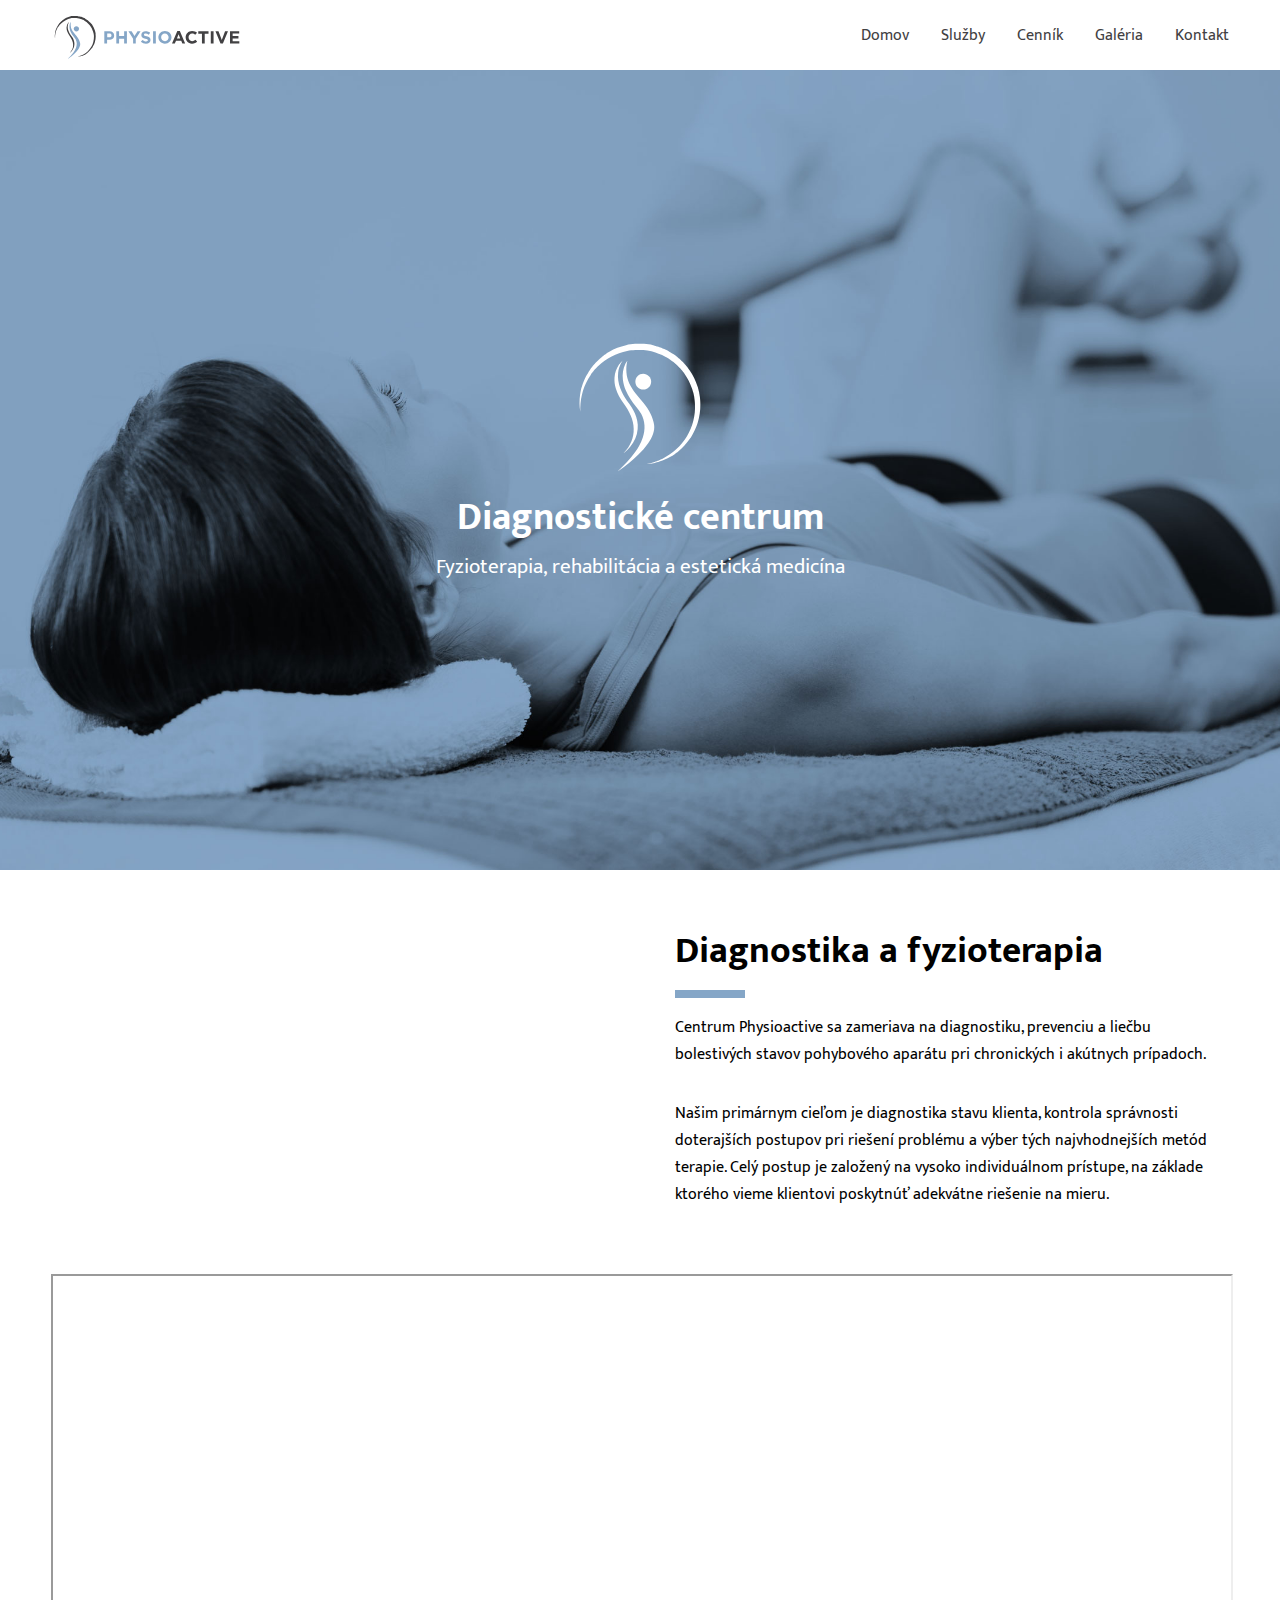
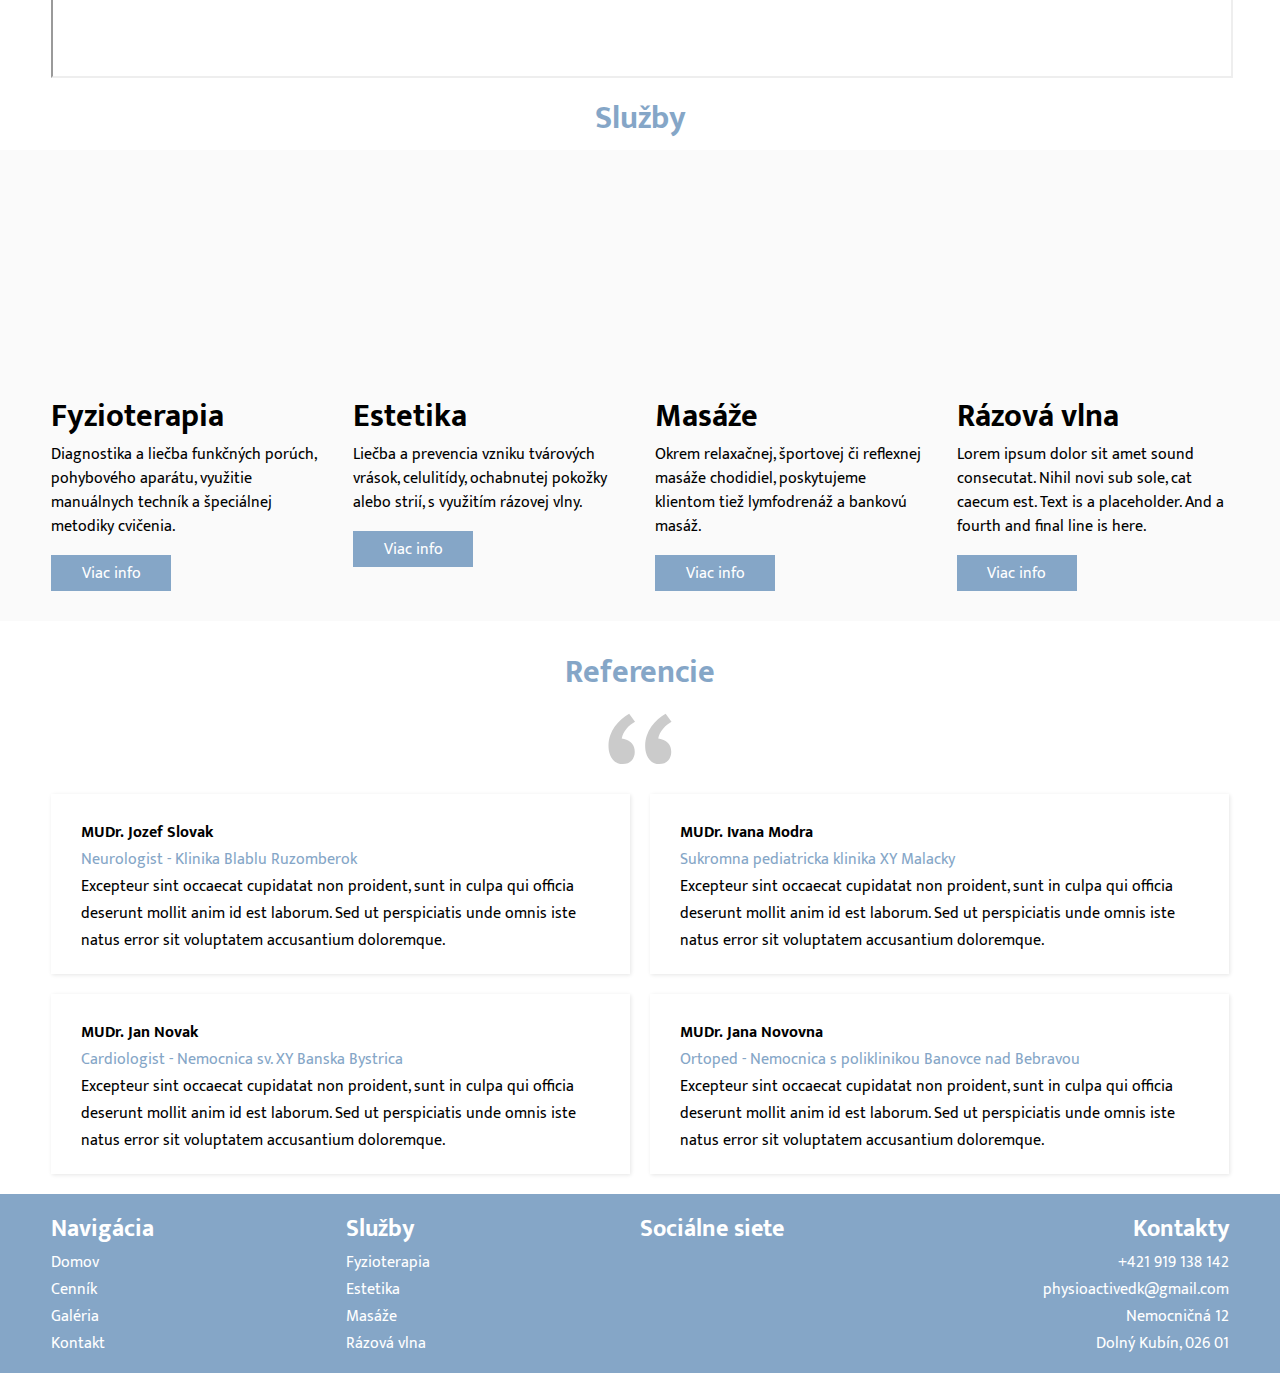
==== index.html @ 4dcd9ed3 "edited_content and map" ====
<!DOCTYPE html>
<html lang="sk">
<head>
    <meta charset="UTF-8">
    <meta name="viewport" content="width=device-width, initial-scale=1.0">
    <meta http-equiv="X-UA-Compatible" content="ie=edge">
    <title>Physioactive - Diagnosticko rehabilitačné centrum fyzioterapie</title>
    <link rel="stylesheet" type="text/css" href="main.css">
    <link rel="stylesheet" href="https://use.fontawesome.com/releases/v5.0.13/css/all.css" integrity="sha384-DNOHZ68U8hZfKXOrtjWvjxusGo9WQnrNx2sqG0tfsghAvtVlRW3tvkXWZh58N9jp" crossorigin="anonymous">
    <link href="https://fonts.googleapis.com/css?family=Mukta:400,600" rel="stylesheet">
    <link rel="shortcut icon" type="image/png" href="favicon.png">
    <meta name="description" content="Fyzioterapeutické a rehabilitačné centrum s primárnym zameraním na diagnostiku a liečbu bolestivých stavov pohybového aparátu, bolesti chrbtice, kĺbov, svalov atď. Pri liečbe využívame nielen manuálne techniky ale aj rázovú vlnu, či kryoterapeutický prístroj.">
</head>
<body>
    <nav class="navbar">
        <a href="https://www.physioactive.sk/"><div class="PSlogo"></div></a>
        <div class="menulist">
            <ul>
                <li><a href="https://www.physioactive.sk/">Domov</a></li>
                <li><a href="sluzby">Služby</a></li>
                <li><a href="cennik">Cenník</a></li>
                <li><a href="galeria">Galéria</a></li>
                <li><a href="kontakt">Kontakt</a></li>
            </ul>
        </div>
        <div class="menuBtn"><i class="fas fa-bars"></i></div>
        <ul class="upperSocial">
            <li><a href="https://www.facebook.com/PhysioActive-455984561449445/" target="_blank"><i class="fab fa-facebook"></i></a></li>
            <li><a href="#"><i class="fab fa-youtube"></i></a></li>
            <li><a href="#"><i class="fab fa-instagram"></i></a></li>
        </ul>
            <div class="menuMob">
                <ul>
                    <li><a href="https://www.physioactive.sk/">Domov</a></li>
                    <li><a href="sluzby">Služby</a></li>
                    <li><a href="cennik">Cenník</a></li>
                    <li><a href="galeria">Galéria</a></li>
                    <li><a href="kontakt">Kontakt</a></li>
                </ul>
            </div>
    </nav>
    <main>
        <div class="heroImg">
            <div class="icon"></div>
            <h1 class="heroHeader">Diagnostické centrum</h1>
            <h2 class="heroSubheader">Fyzioterapia, rehabilitácia <br>a estetická medicína</h2>
        </div>
        <div class="mainInfo">
            <div class="mainInfoWrap">
                <div class="mainImg"></div>
                <div class="mainAbout">
                    <h1 class="aboutHeader">Diagnostika a fyzioterapia</h1>
                    <span></span>
                    <p class="aboutBody">Centrum Physioactive sa zameriava na diagnostiku, prevenciu a liečbu bolestivých stavov pohybového aparátu pri chronických i akútnych prípadoch.</p>
                    <p class="aboutBody">Našim primárnym cieľom je diagnostika stavu klienta, kontrola správnosti
                            doterajších postupov pri riešení problému a výber tých najvhodnejších metód
                            terapie. Celý postup je založený na vysoko individuálnom prístupe, na základe
                            ktorého vieme klientovi poskytnúť adekvátne riešenie na mieru.</p>
                </div>
            </div>
        </div>
        <div class="vidWrap">
            <iframe class="video" src="https://www.youtube.com/watch?v=xqS27GxZezk&list=RDxqS27GxZezk&start_radio=1"></iframe>
        </div>
        <div class="serHeadWrap"><h1 class="serHead">Služby</h1></div>
        <div class="servicesBg">
            <div class="servicesWrap">
                <div class="servicesFlex">
                    <div class="servicesImg1"></div>
                    <div class="servWrapCont">
                        <h1 class="servicesHeader">Fyzioterapia</h1>
                        <p>Diagnostika a liečba funkčných porúch, pohybového aparátu,
                            využitie manuálnych techník a špeciálnej metodiky cvičenia.  </p>
                        <a href="#" class="servicesBtn">Viac info</a>
                    </div>
                </div>
                <div class="servicesFlex">
                    <div class="servicesImg2"></div>
                    <div class="servWrapCont">
                        <h1 class="servicesHeader">Estetika</h1>
                        <p>Liečba a prevencia vzniku tvárových vrások,
                            celulitídy, ochabnutej pokožky alebo strií, s využitím rázovej vlny.
                        </p>
                        <a href="#" class="servicesBtn">Viac info</a>
                    </div>
                </div>
                <div class="servicesFlex">
                    <div class="servicesImg3"></div>
                    <div class="servWrapCont">
                        <h1 class="servicesHeader">Masáže</h1>
                        <p>Okrem relaxačnej, športovej či reflexnej masáže chodidiel,
                            poskytujeme klientom tiež lymfodrenáž a bankovú masáž.
                        </p>
                        <a href="#" class="servicesBtn">Viac info</a>
                    </div>
                </div>
                <div class="servicesFlex">
                    <div class="servicesImg4"></div>
                    <div class="servWrapCont">
                        <h1 class="servicesHeader">Rázová vlna</h1>
                        <p>Lorem ipsum dolor sit amet sound
                        consecutat. Nihil novi sub sole, cat
                        caecum est. Text is a placeholder.
                        And a fourth and final line is here.</p>
                        <a href="#" class="servicesBtn">Viac info</a>
                    </div>
                </div>
            </div>
        </div>
        <div class="serHeadWrap"><h1 class="serHead">Referencie</h1></div>
        <div class="quotes"></div>
        <div class="tstMain">
            <div class="tstWrap">
                <div class="tstDouble">
                    <div class="tstUnit">
                        <h1 class="tstHeader">MUDr. Jozef Slovak</h1>
                        <p class="tstSubheader">Neurologist - Klinika Blablu Ruzomberok</p>
                        <p class="tstText">Excepteur sint occaecat cupidatat non proident, sunt in culpa qui
                                officia deserunt mollit anim id est laborum. Sed ut perspiciatis unde
                                omnis iste natus error sit voluptatem accusantium doloremque.</p>
                    </div>
                    <div class="tstUnit">
                        <h1 class="tstHeader">MUDr. Ivana Modra</h1>
                        <p class="tstSubheader">Sukromna pediatricka klinika XY Malacky</p>
                        <p class="tstText">Excepteur sint occaecat cupidatat non proident, sunt in culpa qui
                                officia deserunt mollit anim id est laborum. Sed ut perspiciatis unde
                                omnis iste natus error sit voluptatem accusantium doloremque.</p>
                    </div>
                </div>
                <div class="tstDouble">
                    <div class="tstUnit">
                        <h1 class="tstHeader">MUDr. Jan Novak</h1>
                        <p class="tstSubheader">Cardiologist - Nemocnica sv. XY Banska Bystrica</p>
                        <p class="tstText">Excepteur sint occaecat cupidatat non proident, sunt in culpa qui
                                officia deserunt mollit anim id est laborum. Sed ut perspiciatis unde
                                omnis iste natus error sit voluptatem accusantium doloremque.</p>
                    </div>
                    <div class="tstUnit">
                        <h1 class="tstHeader">MUDr. Jana Novovna</h1>
                        <p class="tstSubheader">Ortoped - Nemocnica s poliklinikou Banovce nad Bebravou</p>
                        <p class="tstText">Excepteur sint occaecat cupidatat non proident, sunt in culpa qui
                                officia deserunt mollit anim id est laborum. Sed ut perspiciatis unde
                                omnis iste natus error sit voluptatem accusantium doloremque.</p>
                    </div>
                </div>
            </div>
        </div>
    </main>
    <footer>
        <div class="footerWrap">
            <div class="separator">
                <div class="footerPart">
                    <h1 class="footerHeader">Navigácia</h1>
                    <ul>
                        <li><a href="https://www.physioactive.sk/">Domov</a></li>
                        <li><a href="cennik">Cenník</a></li>
                        <li><a href="galeria">Galéria</a></li>
                        <li><a href="kontakt">Kontakt</a></li>
                    </ul>
                </div>
                <div class="footerPart services">
                    <h1 class="footerHeader">Služby</h1>
                    <ul>
                        <li><a href="https://www.physioactive.sk/">Fyzioterapia</a></li>
                        <li><a href="cennik">Estetika</a></li>
                        <li><a href="galeria">Masáže</a></li>
                        <li><a href="kontakt">Rázová vlna</a></li>
                    </ul>
                </div>
            </div>
            <div class="separator">
                <div class="footerPart socialHide">
                    <h1 class="footerHeader">Sociálne siete</h1>
                    <ul class="socialUl">
                        <li><a href="https://www.facebook.com/PhysioActive-455984561449445/" target="_blank"><i class="fab fa-facebook"></i></a></li>
                        <li><a href="#"><i class="fab fa-youtube"></i></a></li>
                        <li><a href="#"><i class="fab fa-instagram"></i></a></li>
                    </ul>
                </div>
                <div class="footerPart rightCont">
                    <h1 class="footerHeader">Kontakty</h1>
                    <ul>
                        <li>+421 919 138 142</li>
                        <li>physioactivedk@gmail.com</li>
                        <li>Nemocničná 12</li>
                        <li>Dolný Kubín, 026 01</li>
                    </ul>
                </div>
            </div>
        </div>
    </footer>
<script src="https://code.jquery.com/jquery-3.3.1.slim.min.js" integrity="sha256-3edrmyuQ0w65f8gfBsqowzjJe2iM6n0nKciPUp8y+7E=" crossorigin="anonymous"></script>
<script>
    //mobile menu btn functionality
    $('.menuBtn').click(function(){
        $('.menuMob').toggleClass('menuMobActive');
    });
</script>
</body>
</html>
---- main.css ----
html body {
  width: 100%;
  margin: 0;
  padding: 0;
}

* {
  font-family: 'Mukta', Helvetica, sans-serif;
}

.navbar {
  background: white;
  height: 70px;
  position: fixed;
  width: 100%;
  z-index: 9999 !important;
}

.navbar .PSlogo {
  background: url("physioactive_logo.svg");
  background-size: cover;
  background-position: center;
  width: 192px;
  height: 45px;
  float: left;
  margin-left: 16%;
  margin-top: 15px;
}

.navbar .upperSocial {
  display: none;
}

.navbar .menulist {
  float: right;
  display: block;
  margin-right: 16%;
}

.navbar .menulist ul {
  list-style: none;
  display: -webkit-box;
  display: -ms-flexbox;
  display: flex;
}

.navbar .menulist ul li {
  padding-left: 32px;
  padding-top: 6px;
}

.navbar .menulist ul li a {
  text-decoration: none;
  color: #424143;
  -webkit-transition-duration: .2s;
          transition-duration: .2s;
}

.navbar .menulist ul li a:hover {
  color: #85a6c7;
}

.navbar .menuBtn, .navbar .menuMob {
  display: none;
}

.heroImg {
  background: url("imgs/hero_img.jpg") no-repeat;
  background-size: cover;
  background-position: center;
  width: 100%;
  height: 800px;
  display: -webkit-box;
  display: -ms-flexbox;
  display: flex;
  -webkit-box-pack: center;
      -ms-flex-pack: center;
          justify-content: center;
  -webkit-box-align: center;
      -ms-flex-align: center;
          align-items: center;
  -webkit-box-orient: vertical;
  -webkit-box-direction: normal;
      -ms-flex-direction: column;
          flex-direction: column;
  padding-top: 70px;
}

.heroImg .icon {
  background: url("imgs/icon.svg") no-repeat;
  width: 130px;
  height: 137px;
}

.heroImg .heroHeader {
  color: white;
  margin-top: 10px;
  margin-bottom: 0px;
  font-size: 2.4em;
}

.heroImg .heroSubheader {
  color: white;
  margin-top: 0px;
  font-size: 1.3em;
  font-weight: 400;
}

.heroImg .heroSubheader br {
  display: none;
}

.mainInfo {
  width: 100%;
  margin-top: 50px;
  margin-bottom: 50px;
}

.mainInfo .mainInfoWrap {
  margin-left: 16%;
  margin-right: 16%;
  display: -webkit-box;
  display: -ms-flexbox;
  display: flex;
  -webkit-box-orient: horizontal;
  -webkit-box-direction: normal;
      -ms-flex-direction: row;
          flex-direction: row;
}

.mainInfo .mainImg {
  background: url("https://images.unsplash.com/photo-1514672013381-c6d0df1c8b18?ixlib=rb-1.2.1&ixid=eyJhcHBfaWQiOjEyMDd9&auto=format&fit=crop&w=1350&q=80") no-repeat;
  background-position: center;
  background-size: cover;
  -ms-flex-preferred-size: 50%;
      flex-basis: 50%;
}

.mainInfo .mainAbout {
  display: -webkit-box;
  display: -ms-flexbox;
  display: flex;
  -webkit-box-orient: vertical;
  -webkit-box-direction: normal;
      -ms-flex-direction: column;
          flex-direction: column;
  -ms-flex-preferred-size: 50%;
      flex-basis: 50%;
  margin-left: 6%;
}

.mainInfo .mainAbout .aboutHeader {
  font-size: 2.3em;
  margin-top: 0;
  margin-bottom: 8px;
}

.mainInfo .mainAbout span {
  display: block;
  background: #85a6c7;
  height: 8px;
  width: 70px;
}

.vidWrap {
  margin-left: 16%;
  margin-right: 16%;
  margin-bottom: 5px;
}

.vidWrap .video {
  width: 100%;
  height: 400px;
}

.serHeadWrap {
  width: 100%;
  margin: 0;
}

.serHeadWrap .serHead {
  text-align: center;
  margin: 0;
  color: #85a6c7;
  margin-bottom: 5px;
}

.servicesBg {
  width: 100%;
  background: #fafafa;
  margin-bottom: 25px;
}

.servicesBg .servicesWrap {
  margin-left: 16%;
  margin-right: 16%;
  display: -webkit-box;
  display: -ms-flexbox;
  display: flex;
  padding-top: 30px;
  padding-bottom: 30px;
}

.servicesBg .servicesWrap .servicesFlex {
  display: -webkit-box;
  display: -ms-flexbox;
  display: flex;
  -webkit-box-orient: vertical;
  -webkit-box-direction: normal;
      -ms-flex-direction: column;
          flex-direction: column;
  -ms-flex-preferred-size: 25%;
      flex-basis: 25%;
  margin-left: 15px;
  margin-right: 15px;
}

.servicesBg .servicesWrap .servicesFlex:first-of-type {
  margin-left: 0;
}

.servicesBg .servicesWrap .servicesFlex:last-of-type {
  margin-right: 0;
}

.servicesBg .servicesWrap .servicesFlex .servicesImg1 {
  background: url("https://images.unsplash.com/photo-1519823551278-64ac92734fb1?ixlib=rb-1.2.1&ixid=eyJhcHBfaWQiOjEyMDd9&auto=format&fit=crop&w=934&q=80") no-repeat;
  background-size: cover;
  background-position: center;
  height: 200px;
}

.servicesBg .servicesWrap .servicesFlex .servicesImg2 {
  background: url("https://images.unsplash.com/photo-1533025782032-634283c7c7ad?ixlib=rb-1.2.1&ixid=eyJhcHBfaWQiOjEyMDd9&auto=format&fit=crop&w=1352&q=80") no-repeat;
  background-size: cover;
  background-position: center;
  height: 200px;
}

.servicesBg .servicesWrap .servicesFlex .servicesImg3 {
  background: url("https://images.unsplash.com/photo-1519824145371-296894a0daa9?ixlib=rb-1.2.1&ixid=eyJhcHBfaWQiOjEyMDd9&auto=format&fit=crop&w=1350&q=80") no-repeat;
  background-size: cover;
  background-position: center;
  height: 200px;
}

.servicesBg .servicesWrap .servicesFlex .servicesImg4 {
  background: url("https://images.unsplash.com/photo-1508387027939-27cccde53673?ixlib=rb-1.2.1&ixid=eyJhcHBfaWQiOjEyMDd9&dpr=1&auto=format&fit=crop&w=1000&q=80&cs=tinysrgb") no-repeat;
  background-size: cover;
  background-position: center;
  height: 200px;
}

.servicesBg .servicesWrap .servicesFlex .servWrapCont {
  display: -webkit-box;
  display: -ms-flexbox;
  display: flex;
  -webkit-box-orient: vertical;
  -webkit-box-direction: normal;
      -ms-flex-direction: column;
          flex-direction: column;
}

.servicesBg .servicesWrap .servicesFlex .servWrapCont .servicesHeader {
  margin-bottom: 0;
  margin-top: 10px;
}

.servicesBg .servicesWrap .servicesFlex .servWrapCont p {
  margin-top: 0;
  line-height: 1.5em;
}

.servicesBg .servicesWrap .servicesFlex .servWrapCont .servicesBtn {
  background: #85a6c7;
  color: white;
  text-align: center;
  width: 100px;
  padding: 5px 10px 4px 10px;
  -webkit-transition-duration: .2s;
          transition-duration: .2s;
  text-decoration: none;
}

.servicesBg .servicesWrap .servicesFlex .servWrapCont .servicesBtn:hover {
  background: #a2bdd8;
}

.quotes {
  width: 70px;
  height: 70px;
  background: url("imgs/quotes.svg") no-repeat;
  background-size: cover;
  margin: 0 auto;
}

.tstMain {
  width: 100%;
  margin-bottom: 20px;
}

.tstMain .tstWrap {
  margin-left: 16%;
  margin-right: 16%;
  display: -webkit-box;
  display: -ms-flexbox;
  display: flex;
  -webkit-box-orient: vertical;
  -webkit-box-direction: normal;
      -ms-flex-direction: column;
          flex-direction: column;
}

.tstMain .tstWrap .tstDouble {
  display: -webkit-box;
  display: -ms-flexbox;
  display: flex;
  -webkit-box-orient: horizontal;
  -webkit-box-direction: normal;
      -ms-flex-direction: row;
          flex-direction: row;
  margin-top: 20px;
}

.tstMain .tstWrap .tstDouble .tstUnit {
  background: white;
  -webkit-box-shadow: rgba(0, 0, 0, 0.1) 1px 1px 4px;
          box-shadow: rgba(0, 0, 0, 0.1) 1px 1px 4px;
  padding: 25px 30px 20px 30px;
}

.tstMain .tstWrap .tstDouble .tstUnit:first-of-type {
  margin-right: 10px;
}

.tstMain .tstWrap .tstDouble .tstUnit:last-of-type {
  margin-left: 10px;
}

.tstMain .tstWrap .tstDouble .tstUnit .tstHeader {
  font-size: 1em;
  margin: 0;
}

.tstMain .tstWrap .tstDouble .tstUnit .tstSubheader {
  color: #85a6c7;
  margin: 0;
}

.tstMain .tstWrap .tstDouble .tstUnit .tstText {
  margin: 0;
}

footer {
  background: #85a6c7;
  width: 100%;
}

footer .footerWrap {
  margin-left: 16%;
  margin-right: 16%;
  display: -webkit-box;
  display: -ms-flexbox;
  display: flex;
  color: white;
  height: auto;
  -webkit-box-orient: horizontal;
  -webkit-box-direction: normal;
      -ms-flex-direction: row;
          flex-direction: row;
}

footer .footerWrap .separator {
  display: -webkit-box;
  display: -ms-flexbox;
  display: flex;
  -webkit-box-orient: horizontal;
  -webkit-box-direction: normal;
      -ms-flex-direction: row;
          flex-direction: row;
  -ms-flex-preferred-size: 50%;
      flex-basis: 50%;
}

footer .footerWrap .separator .rightCont {
  text-align: right;
}

footer .footerWrap .footerPart {
  -ms-flex-preferred-size: 50%;
      flex-basis: 50%;
}

footer .footerWrap .footerPart ul li a {
  -webkit-transition-duration: .2s;
          transition-duration: .2s;
}

footer .footerWrap .footerPart ul li a:hover {
  opacity: .8;
}

footer .footerWrap .footerPart .socialUl {
  display: -webkit-box;
  display: -ms-flexbox;
  display: flex;
  -webkit-box-orient: horizontal;
  -webkit-box-direction: normal;
      -ms-flex-direction: row;
          flex-direction: row;
}

footer .footerWrap .footerPart .socialUl li {
  margin-right: 25px;
  font-size: 1.5em;
}

footer .footerWrap .footerPart .footerHeader {
  margin-top: 15px;
  margin-bottom: 0px;
  font-size: 1.5em;
}

footer .footerWrap .footerPart ul {
  list-style: none;
  padding: 0;
  margin-top: 0px;
}

footer .footerWrap .footerPart ul a {
  text-decoration: none;
  color: white;
}

@media only screen and (max-width: 1335px) {
  .navbar .PSlogo {
    margin-left: 4%;
  }
  .navbar .menulist {
    margin-right: 4%;
  }
  .mainInfo .mainInfoWrap {
    margin-left: 4%;
    margin-right: 4%;
  }
  footer {
    background: #85a6c7;
  }
  footer .footerWrap {
    margin-left: 4%;
    margin-right: 4%;
  }
  .vidWrap {
    margin-left: 4%;
    margin-right: 4%;
  }
  .vidWrap .video {
    width: 100%;
  }
  .servicesBg .servicesWrap {
    margin-left: 4%;
    margin-right: 4%;
  }
  .tstMain .tstWrap {
    margin-left: 4%;
    margin-right: 4%;
  }
}

@media only screen and (max-width: 980px) {
  .mainInfo .mainInfoWrap .mainAbout .aboutHeader {
    font-size: 1.6em;
  }
  .serHeadWrap .serHead {
    font-size: 1.6em;
  }
  .servicesBg .servicesWrap {
    -webkit-box-orient: vertical;
    -webkit-box-direction: normal;
        -ms-flex-direction: column;
            flex-direction: column;
  }
  .servicesBg .servicesWrap .servicesFlex {
    margin: 0;
    -webkit-box-orient: horizontal;
    -webkit-box-direction: normal;
        -ms-flex-direction: row;
            flex-direction: row;
  }
  .servicesBg .servicesWrap .servicesFlex:not(:first-of-type) {
    margin-top: 20px;
  }
  .servicesBg .servicesWrap .servicesFlex .servicesImg1, .servicesBg .servicesWrap .servicesFlex .servicesImg2, .servicesBg .servicesWrap .servicesFlex .servicesImg3, .servicesBg .servicesWrap .servicesFlex .servicesImg4 {
    -ms-flex-preferred-size: 50%;
        flex-basis: 50%;
  }
  .servicesBg .servicesWrap .servicesFlex .servWrapCont {
    padding-left: 30px;
    -ms-flex-preferred-size: 50%;
        flex-basis: 50%;
  }
  .servicesBg .servicesWrap .servicesFlex .servWrapCont .servicesHeader {
    font-size: 1.6em;
    margin-top: 0;
  }
}

@media only screen and (max-width: 710px) {
  .navbar .upperSocial {
    display: -webkit-box;
    display: -ms-flexbox;
    display: flex;
    list-style: none;
    float: right;
    margin-right: 5%;
  }
  .navbar .upperSocial li {
    margin-right: 25px;
    font-size: 1.5em;
  }
  .navbar .upperSocial li a {
    color: #424143;
    -webkit-transition-duration: .5s;
            transition-duration: .5s;
  }
  .navbar .upperSocial li a:hover {
    color: #85a6c7;
  }
  .navbar .menulist {
    display: none;
  }
  .navbar .menuBtn {
    display: block;
    float: right;
    margin-right: 4%;
    font-size: 1.5em;
    margin-top: 15px;
    cursor: pointer;
  }
  .navbar .menuMob {
    left: -100%;
    opacity: 0;
    display: block;
    position: absolute;
    margin-top: 70px;
    -webkit-transition: 0.5s;
    transition: 0.5s;
  }
  .navbar .menuMob ul {
    margin: 0;
    padding-left: 0;
    list-style: none;
  }
  .navbar .menuMob ul li {
    padding-top: 15px;
  }
  .navbar .menuMob ul li:last-of-type {
    padding-bottom: 15px;
  }
  .navbar .menuMob ul li a {
    text-decoration: none;
    color: #424143;
    font-size: 1rem !important;
  }
  .navbar .menuMobActive {
    opacity: 100;
    position: absolute;
    width: 100%;
    text-align: center;
    background: white;
    margin-top: 70px;
    display: block;
    left: 0px;
    position: fixed;
    -webkit-transition-duration: .3s;
            transition-duration: .3s;
  }
  .navbar .menuMobActive ul {
    margin: 0;
    padding-left: 0;
    list-style: none;
  }
  .navbar .menuMobActive ul li {
    padding-top: 15px;
  }
  .navbar .menuMobActive ul li:last-of-type {
    padding-bottom: 15px;
  }
  .navbar .menuMobActive ul li a {
    text-decoration: none;
    color: #424143;
    font-size: 1rem !important;
    -webkit-transition-duration: .2s;
            transition-duration: .2s;
  }
  .navbar .menuMobActive ul li a:hover {
    color: #85a6c7;
  }
  .heroImg {
    height: 350px;
  }
  .heroImg .icon {
    width: 70px;
    height: 77px;
  }
  .heroImg .heroHeader {
    font-size: 1.4em;
  }
  .heroImg .heroSubheader {
    font-size: 1em;
  }
  .mainInfo {
    margin-top: 5px;
    margin-bottom: 20px;
  }
  .mainInfo .mainInfoWrap {
    -webkit-box-orient: vertical;
    -webkit-box-direction: normal;
        -ms-flex-direction: column;
            flex-direction: column;
  }
  .mainInfo .mainInfoWrap .mainAbout {
    margin-left: 0;
    margin-top: 10px;
  }
  .vidWrap {
    margin-left: 0;
    margin-right: 0;
  }
  .servicesBg .servicesWrap .servicesFlex .servicesImg1, .servicesBg .servicesWrap .servicesFlex .servicesImg2, .servicesBg .servicesWrap .servicesFlex .servicesImg3, .servicesBg .servicesWrap .servicesFlex .servicesImg4 {
    -ms-flex-preferred-size: 35%;
        flex-basis: 35%;
  }
  .servicesBg .servicesWrap .servicesFlex .servWrapCont {
    -ms-flex-preferred-size: 65%;
        flex-basis: 65%;
  }
  .tstMain .tstWrap {
    margin-bottom: 15px;
  }
  .tstMain .tstWrap .tstDouble {
    -webkit-box-orient: vertical;
    -webkit-box-direction: normal;
        -ms-flex-direction: column;
            flex-direction: column;
    margin-top: 0;
  }
  .tstMain .tstWrap .tstDouble .tstUnit {
    padding-left: 4%;
    padding-right: 4%;
    margin-left: 0 !important;
    margin-right: 0 !important;
    margin-top: 20px;
  }
  footer .footerWrap .separator .services {
    margin-left: 15%;
  }
  footer .footerWrap .separator .footerPart {
    -ms-flex-preferred-size: 100%;
        flex-basis: 100%;
  }
  footer .footerWrap .separator .socialHide {
    display: none;
  }
}

@media only screen and (max-width: 550px) {
  .vidWrap .video {
    height: 280px;
  }
  .servicesBg .servicesWrap {
    margin-left: 0;
    margin-right: 0;
  }
  .servicesBg .servicesWrap .servicesFlex {
    -webkit-box-orient: vertical;
    -webkit-box-direction: normal;
        -ms-flex-direction: column;
            flex-direction: column;
  }
  .servicesBg .servicesWrap .servicesFlex .servWrapCont {
    padding-left: 4% !important;
    padding-right: 4% !important;
    padding-left: 0;
    padding-top: 15px;
    margin-bottom: 5px;
  }
  .servicesBg .servicesWrap .servicesFlex .servWrapCont a {
    margin: 0 auto;
  }
}

@media only screen and (max-width: 480px) {
  .navbar .upperSocial {
    display: none;
  }
  .heroImg {
    height: 250px;
  }
  .heroImg .heroHeader {
    margin-bottom: 5px;
  }
  .heroImg .heroSubheader {
    text-align: center;
    line-height: 1.4em;
  }
  .heroImg .heroSubheader br {
    display: block;
  }
  .mainInfo .mainInfoWrap .mainAbout .aboutHeader {
    font-size: 1.4em;
  }
  .mainInfo .mainInfoWrap .mainAbout span {
    height: 5px;
    width: 60px;
  }
  .mainInfo .mainInfoWrap .mainAbout .aboutBody {
    margin-bottom: 0;
  }
  .vidWrap .video {
    height: 240px;
  }
  footer .footerWrap .separator {
    -webkit-box-orient: vertical;
    -webkit-box-direction: normal;
        -ms-flex-direction: column;
            flex-direction: column;
  }
  footer .footerWrap .separator .services {
    margin-left: 0;
  }
  footer .footerWrap .separator .socialHide {
    display: block;
    text-align: right;
  }
  footer .footerWrap .separator .socialHide .socialUl {
    float: right;
  }
  footer .footerWrap .separator .socialHide .socialUl li {
    margin-left: 25px;
    margin-right: 0;
  }
}

@media only screen and (max-width: 350px) {
  .vidWrap .video {
    height: 200px;
  }
  footer .footerWrap .separator:first-of-type {
    display: none;
  }
  footer .footerWrap .separator .socialHide {
    text-align: left;
  }
  footer .footerWrap .separator .socialHide .socialUl {
    float: left;
  }
  footer .footerWrap .separator .socialHide .socialUl li {
    margin-left: 0;
    margin-right: 25px;
  }
  footer .footerWrap .separator .rightCont {
    text-align: left;
  }
  footer .footerWrap .separator .rightCont .footerHeader {
    margin-top: 0;
  }
}
/*# sourceMappingURL=main.css.map */
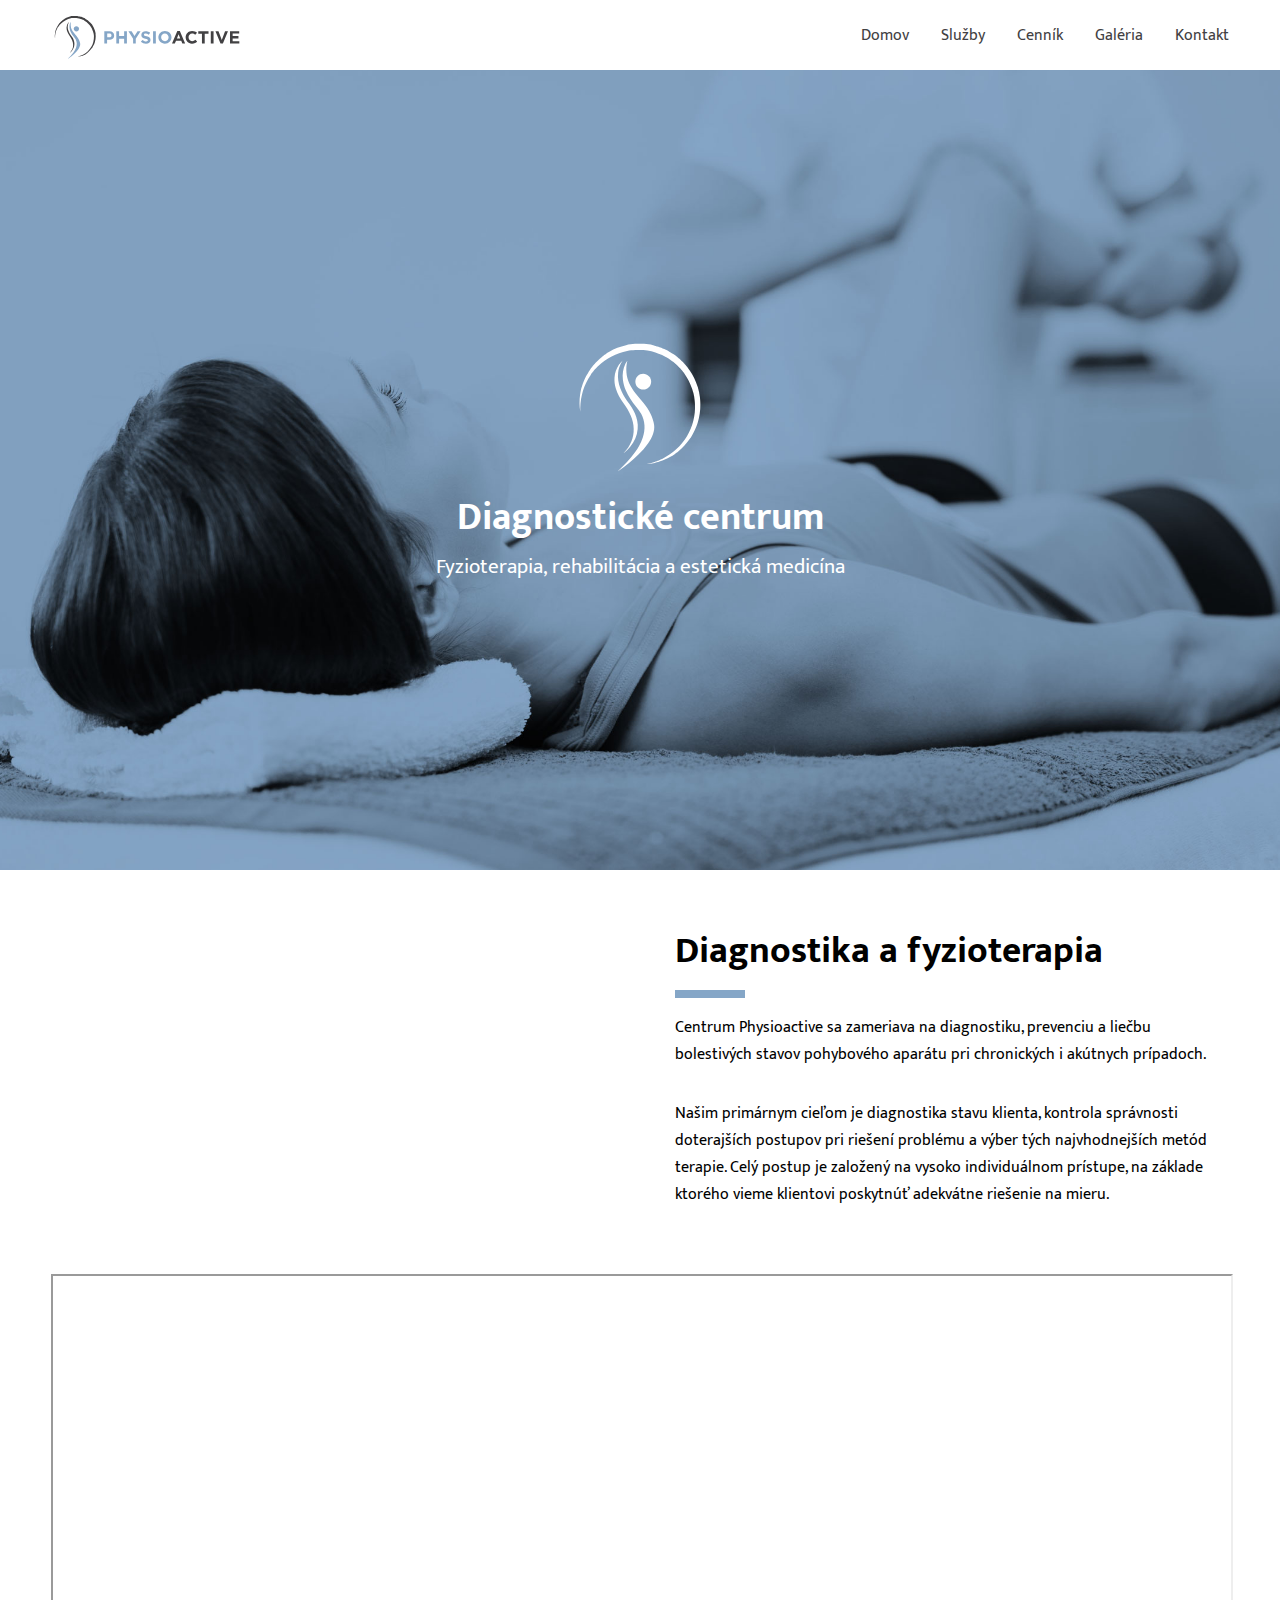
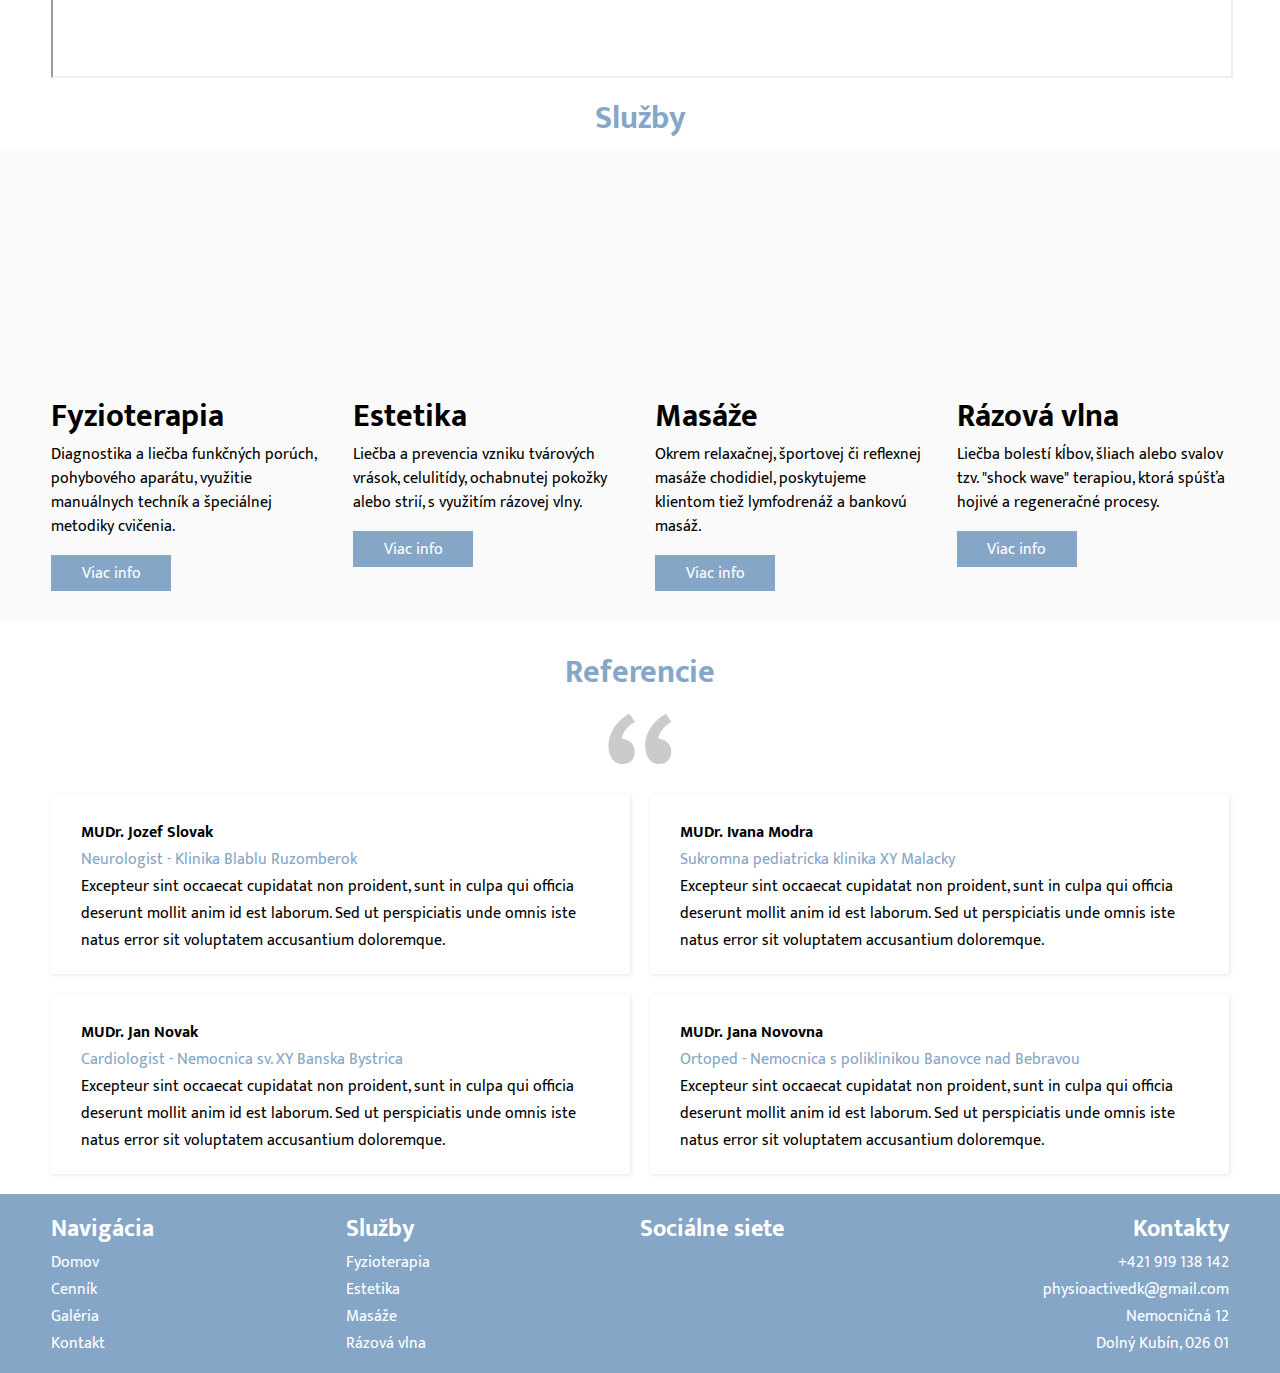
==== commit 87429b8a: "added descriptions" ====
--- a/index.html
+++ b/index.html
@@ -98,10 +98,9 @@
                     <div class="servicesImg4"></div>
                     <div class="servWrapCont">
                         <h1 class="servicesHeader">Rázová vlna</h1>
-                        <p>Lorem ipsum dolor sit amet sound
-                        consecutat. Nihil novi sub sole, cat
-                        caecum est. Text is a placeholder.
-                        And a fourth and final line is here.</p>
+                        <p>Liečba bolestí kĺbov, šliach alebo svalov tzv. "shock wave" terapiou,
+                            ktorá spúšťa hojivé a regeneračné procesy.
+                        </p>
                         <a href="#" class="servicesBtn">Viac info</a>
                     </div>
                 </div>
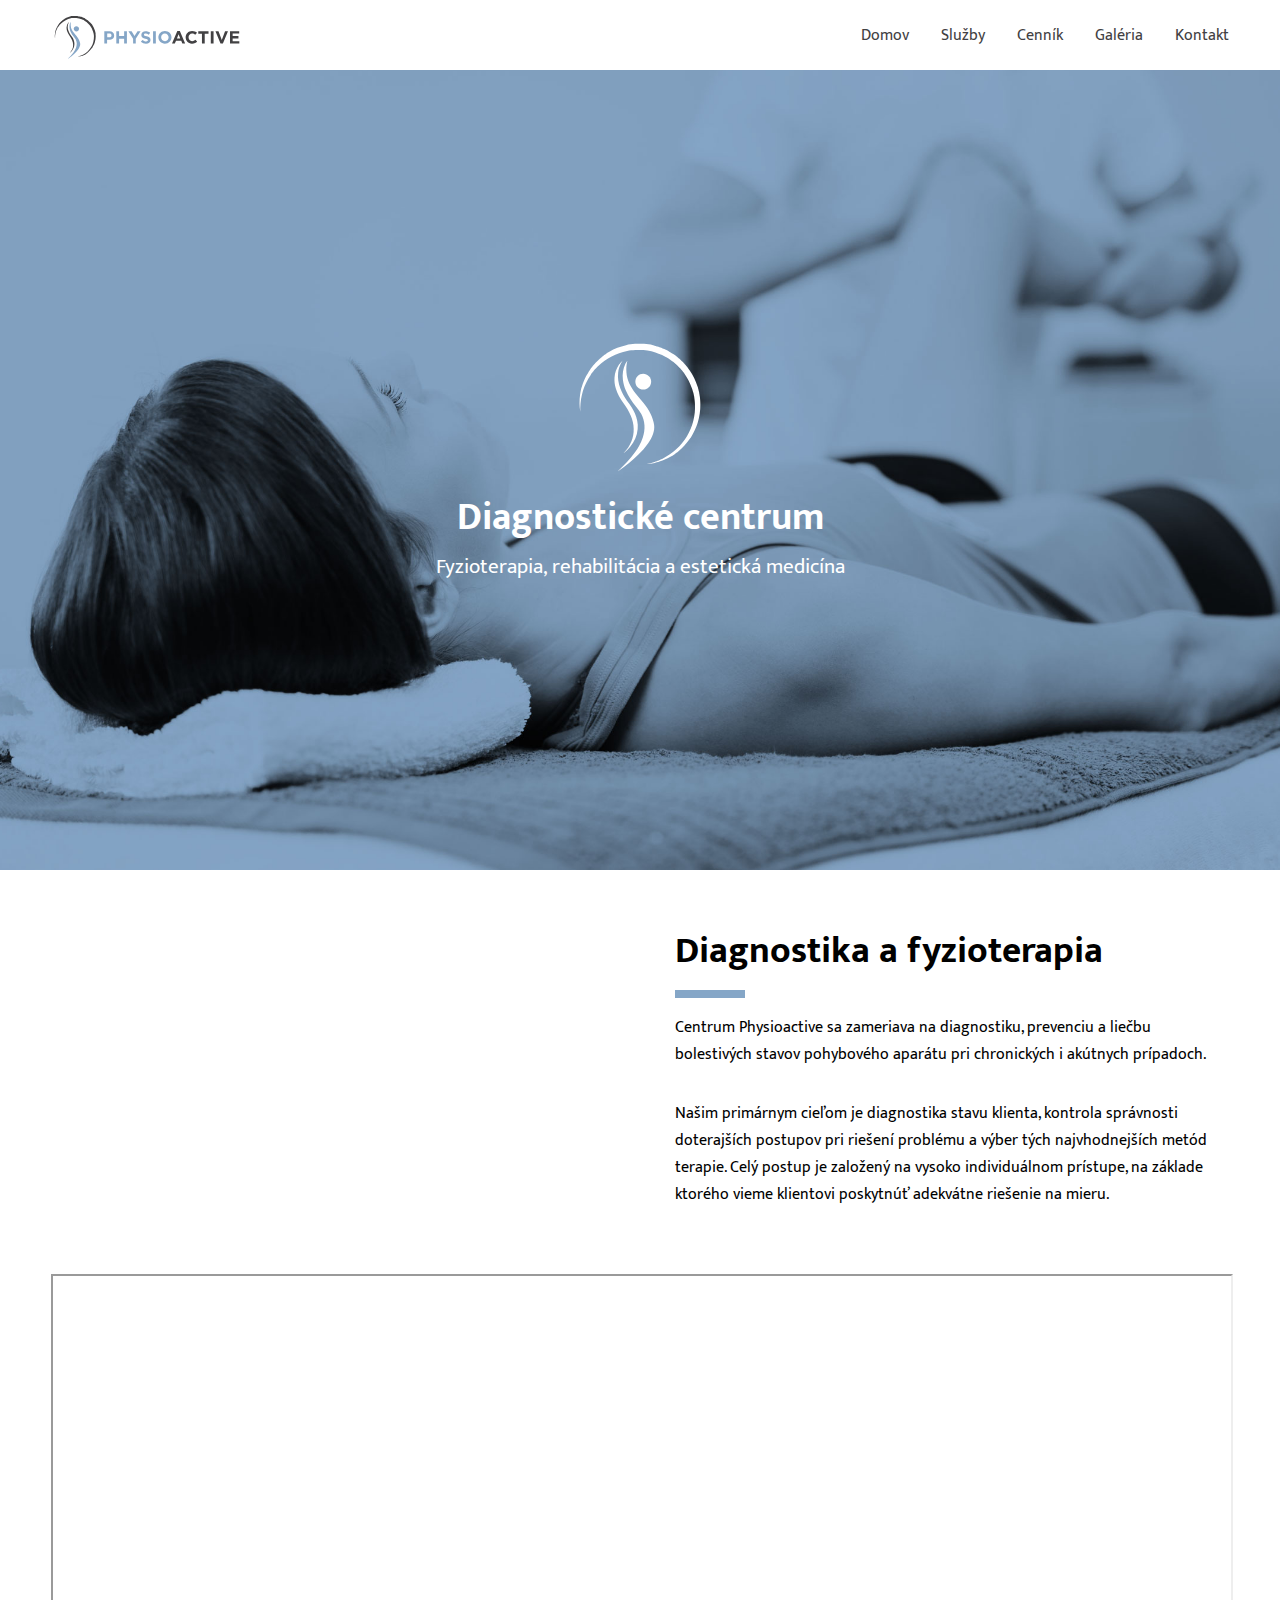
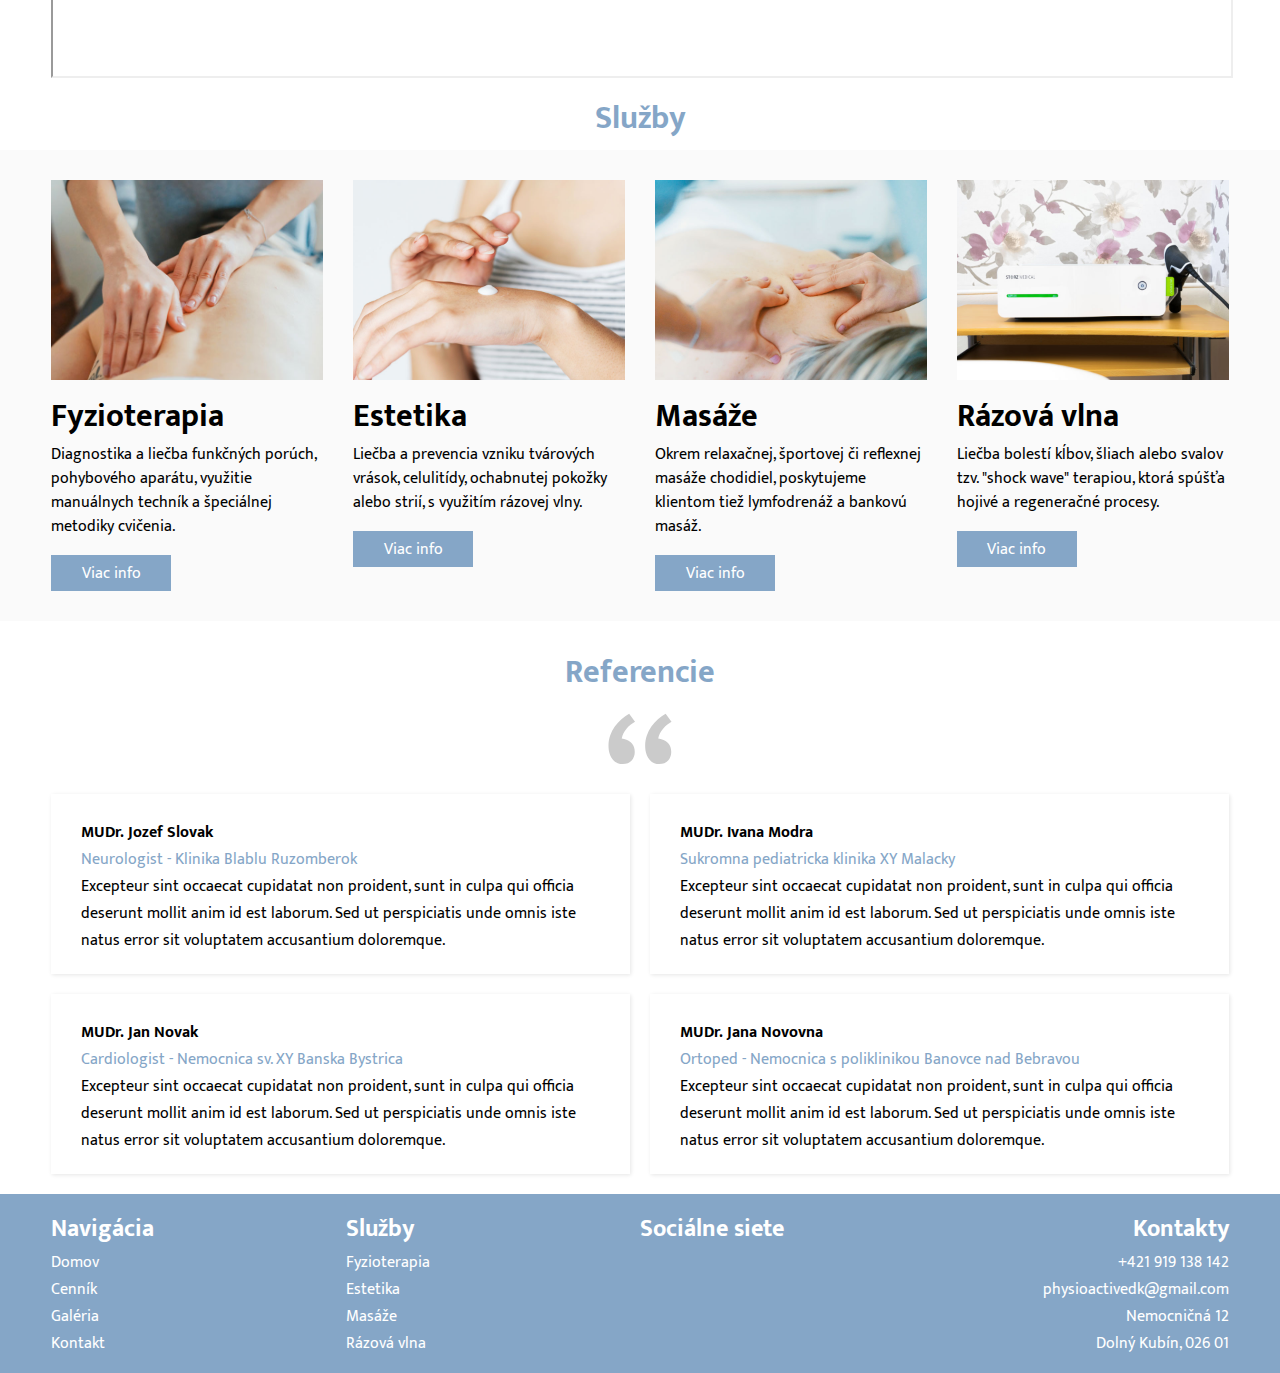
==== commit b0b3e0a1: "almost done" ====
--- a/index.html
+++ b/index.html
@@ -26,7 +26,7 @@
         <div class="menuBtn"><i class="fas fa-bars"></i></div>
         <ul class="upperSocial">
             <li><a href="https://www.facebook.com/PhysioActive-455984561449445/" target="_blank"><i class="fab fa-facebook"></i></a></li>
-            <li><a href="#"><i class="fab fa-youtube"></i></a></li>
+            <li><a href="https://www.youtube.com/channel/UCnXAggVKej-yZUJYLw-RJVw" target="_blank"><i class="fab fa-youtube"></i></a></li>
             <li><a href="#"><i class="fab fa-instagram"></i></a></li>
         </ul>
             <div class="menuMob">
@@ -60,7 +60,7 @@
             </div>
         </div>
         <div class="vidWrap">
-            <iframe class="video" src="https://www.youtube.com/watch?v=xqS27GxZezk&list=RDxqS27GxZezk&start_radio=1"></iframe>
+            <iframe class="video" src="https://www.youtube.com/watch?v=zuI7wDvXnyE/"></iframe>
         </div>
         <div class="serHeadWrap"><h1 class="serHead">Služby</h1></div>
         <div class="servicesBg">
@@ -71,7 +71,7 @@
                         <h1 class="servicesHeader">Fyzioterapia</h1>
                         <p>Diagnostika a liečba funkčných porúch, pohybového aparátu,
                             využitie manuálnych techník a špeciálnej metodiky cvičenia.  </p>
-                        <a href="#" class="servicesBtn">Viac info</a>
+                        <a href="cennik" class="servicesBtn">Viac info</a>
                     </div>
                 </div>
                 <div class="servicesFlex">
@@ -81,7 +81,7 @@
                         <p>Liečba a prevencia vzniku tvárových vrások,
                             celulitídy, ochabnutej pokožky alebo strií, s využitím rázovej vlny.
                         </p>
-                        <a href="#" class="servicesBtn">Viac info</a>
+                        <a href="cennik" class="servicesBtn">Viac info</a>
                     </div>
                 </div>
                 <div class="servicesFlex">
@@ -91,7 +91,7 @@
                         <p>Okrem relaxačnej, športovej či reflexnej masáže chodidiel,
                             poskytujeme klientom tiež lymfodrenáž a bankovú masáž.
                         </p>
-                        <a href="#" class="servicesBtn">Viac info</a>
+                        <a href="cennik" class="servicesBtn">Viac info</a>
                     </div>
                 </div>
                 <div class="servicesFlex">
@@ -101,7 +101,7 @@
                         <p>Liečba bolestí kĺbov, šliach alebo svalov tzv. "shock wave" terapiou,
                             ktorá spúšťa hojivé a regeneračné procesy.
                         </p>
-                        <a href="#" class="servicesBtn">Viac info</a>
+                        <a href="cennik" class="servicesBtn">Viac info</a>
                     </div>
                 </div>
             </div>
@@ -172,7 +172,7 @@
                     <h1 class="footerHeader">Sociálne siete</h1>
                     <ul class="socialUl">
                         <li><a href="https://www.facebook.com/PhysioActive-455984561449445/" target="_blank"><i class="fab fa-facebook"></i></a></li>
-                        <li><a href="#"><i class="fab fa-youtube"></i></a></li>
+                        <li><a href="https://www.youtube.com/channel/UCnXAggVKej-yZUJYLw-RJVw" target="_blank"><i class="fab fa-youtube"></i></a></li>
                         <li><a href="#"><i class="fab fa-instagram"></i></a></li>
                     </ul>
                 </div>
--- a/main.css
+++ b/main.css
@@ -224,28 +224,28 @@
 }
 
 .servicesBg .servicesWrap .servicesFlex .servicesImg1 {
-  background: url("https://images.unsplash.com/photo-1519823551278-64ac92734fb1?ixlib=rb-1.2.1&ixid=eyJhcHBfaWQiOjEyMDd9&auto=format&fit=crop&w=934&q=80") no-repeat;
+  background: url("imgs/fyzioterapia.jpg") no-repeat;
   background-size: cover;
   background-position: center;
   height: 200px;
 }
 
 .servicesBg .servicesWrap .servicesFlex .servicesImg2 {
-  background: url("https://images.unsplash.com/photo-1533025782032-634283c7c7ad?ixlib=rb-1.2.1&ixid=eyJhcHBfaWQiOjEyMDd9&auto=format&fit=crop&w=1352&q=80") no-repeat;
+  background: url("imgs/skincare.jpg") no-repeat;
   background-size: cover;
   background-position: center;
   height: 200px;
 }
 
 .servicesBg .servicesWrap .servicesFlex .servicesImg3 {
-  background: url("https://images.unsplash.com/photo-1519824145371-296894a0daa9?ixlib=rb-1.2.1&ixid=eyJhcHBfaWQiOjEyMDd9&auto=format&fit=crop&w=1350&q=80") no-repeat;
+  background: url("imgs/masaze.jpg") no-repeat;
   background-size: cover;
   background-position: center;
   height: 200px;
 }
 
 .servicesBg .servicesWrap .servicesFlex .servicesImg4 {
-  background: url("https://images.unsplash.com/photo-1508387027939-27cccde53673?ixlib=rb-1.2.1&ixid=eyJhcHBfaWQiOjEyMDd9&dpr=1&auto=format&fit=crop&w=1000&q=80&cs=tinysrgb") no-repeat;
+  background: url("imgs/razova_vlna.jpg") no-repeat;
   background-size: cover;
   background-position: center;
   height: 200px;
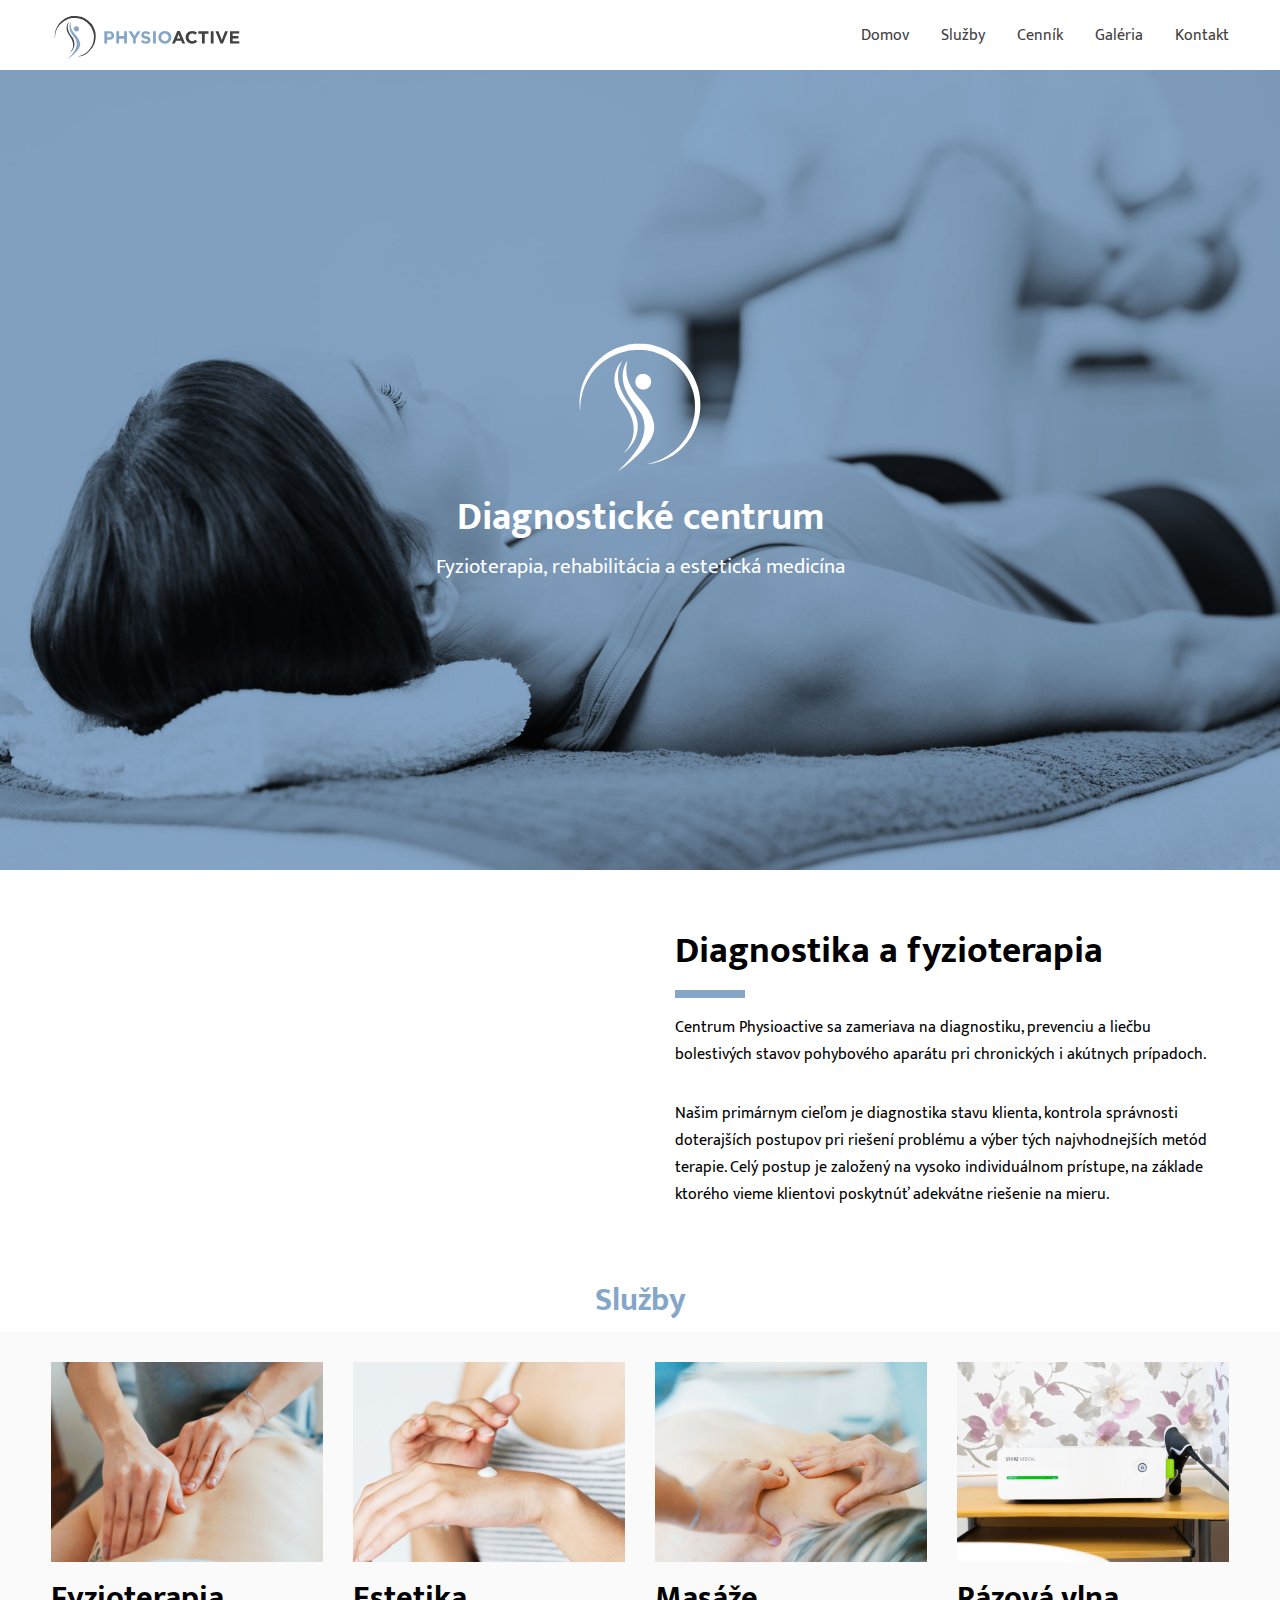
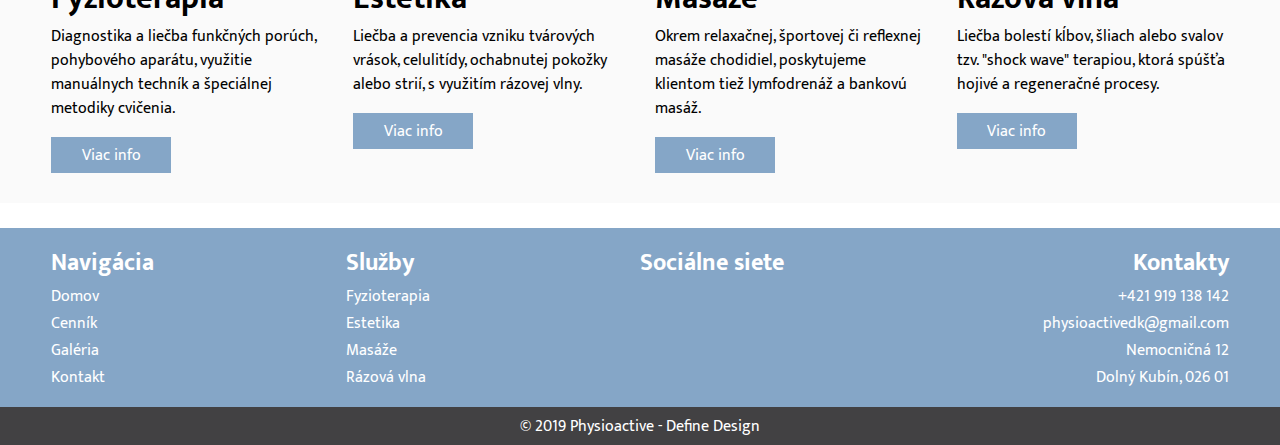
==== commit 1703cd49: "hidden vid, fixed services" ====
--- a/index.html
+++ b/index.html
@@ -59,8 +59,9 @@
                 </div>
             </div>
         </div>
-        <div class="vidWrap">
-            <iframe class="video" src="https://www.youtube.com/watch?v=zuI7wDvXnyE/"></iframe>
+        <!-- HIDDEN -->
+        <div class="vidWrap" style="display:none;">
+            <iframe class="video" src="https://www.youtube.com/embed/zuI7wDvXnyE/"></iframe>
         </div>
         <div class="serHeadWrap"><h1 class="serHead">Služby</h1></div>
         <div class="servicesBg">
@@ -71,7 +72,7 @@
                         <h1 class="servicesHeader">Fyzioterapia</h1>
                         <p>Diagnostika a liečba funkčných porúch, pohybového aparátu,
                             využitie manuálnych techník a špeciálnej metodiky cvičenia.  </p>
-                        <a href="cennik" class="servicesBtn">Viac info</a>
+                        <a href="sluzby" class="servicesBtn">Viac info</a>
                     </div>
                 </div>
                 <div class="servicesFlex">
@@ -81,7 +82,7 @@
                         <p>Liečba a prevencia vzniku tvárových vrások,
                             celulitídy, ochabnutej pokožky alebo strií, s využitím rázovej vlny.
                         </p>
-                        <a href="cennik" class="servicesBtn">Viac info</a>
+                        <a href="sluzby" class="servicesBtn">Viac info</a>
                     </div>
                 </div>
                 <div class="servicesFlex">
@@ -91,7 +92,7 @@
                         <p>Okrem relaxačnej, športovej či reflexnej masáže chodidiel,
                             poskytujeme klientom tiež lymfodrenáž a bankovú masáž.
                         </p>
-                        <a href="cennik" class="servicesBtn">Viac info</a>
+                        <a href="sluzby" class="servicesBtn">Viac info</a>
                     </div>
                 </div>
                 <div class="servicesFlex">
@@ -101,14 +102,15 @@
                         <p>Liečba bolestí kĺbov, šliach alebo svalov tzv. "shock wave" terapiou,
                             ktorá spúšťa hojivé a regeneračné procesy.
                         </p>
-                        <a href="cennik" class="servicesBtn">Viac info</a>
-                    </div>
-                </div>
-            </div>
-        </div>
-        <div class="serHeadWrap"><h1 class="serHead">Referencie</h1></div>
-        <div class="quotes"></div>
-        <div class="tstMain">
+                        <a href="sluzby" class="servicesBtn">Viac info</a>
+                    </div>
+                </div>
+            </div>
+        </div>
+        <!-- HIDDEN -->
+        <div class="serHeadWrap" style="display:none;"><h1 class="serHead">Referencie</h1></div>
+        <div class="quotes" style="display:none;"></div>
+        <div class="tstMain" style="display:none;">
             <div class="tstWrap">
                 <div class="tstDouble">
                     <div class="tstUnit">
@@ -188,6 +190,9 @@
             </div>
         </div>
     </footer>
+    <div class="copyright">
+        <p>&copy; 2019 Physioactive - <a href="https://www.define.sk/" target="_blank">Define Design</a></p>
+    </div>
 <script src="https://code.jquery.com/jquery-3.3.1.slim.min.js" integrity="sha256-3edrmyuQ0w65f8gfBsqowzjJe2iM6n0nKciPUp8y+7E=" crossorigin="anonymous"></script>
 <script>
     //mobile menu btn functionality
--- a/main.css
+++ b/main.css
@@ -430,6 +430,28 @@
 footer .footerWrap .footerPart ul a {
   text-decoration: none;
   color: white;
+}
+
+.copyright {
+  background: #424143;
+  padding: 6px 0 5px 0;
+  text-align: center;
+}
+
+.copyright p {
+  color: white;
+  margin: 0;
+}
+
+.copyright p a {
+  color: white;
+  text-decoration: none;
+  -webkit-transition-duration: .2s;
+          transition-duration: .2s;
+}
+
+.copyright p a:hover {
+  color: #ccc;
 }
 
 @media only screen and (max-width: 1335px) {
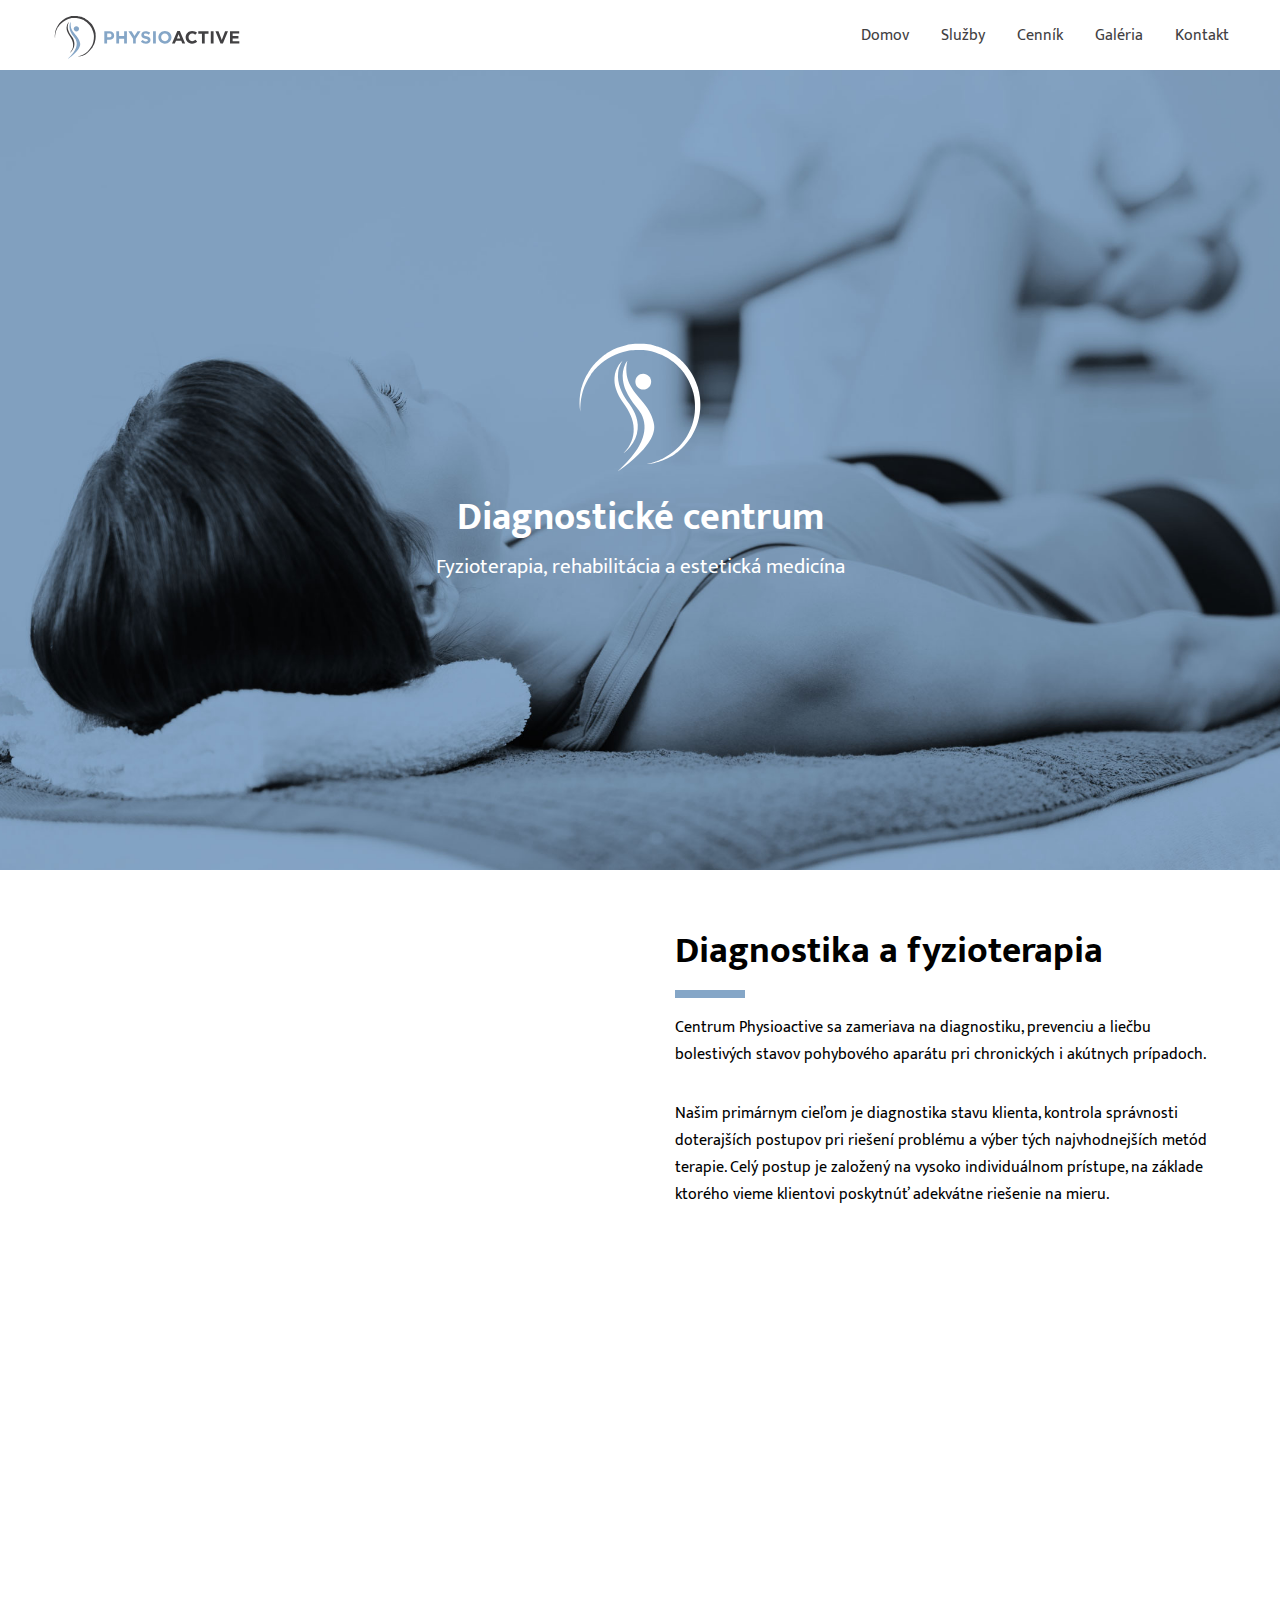
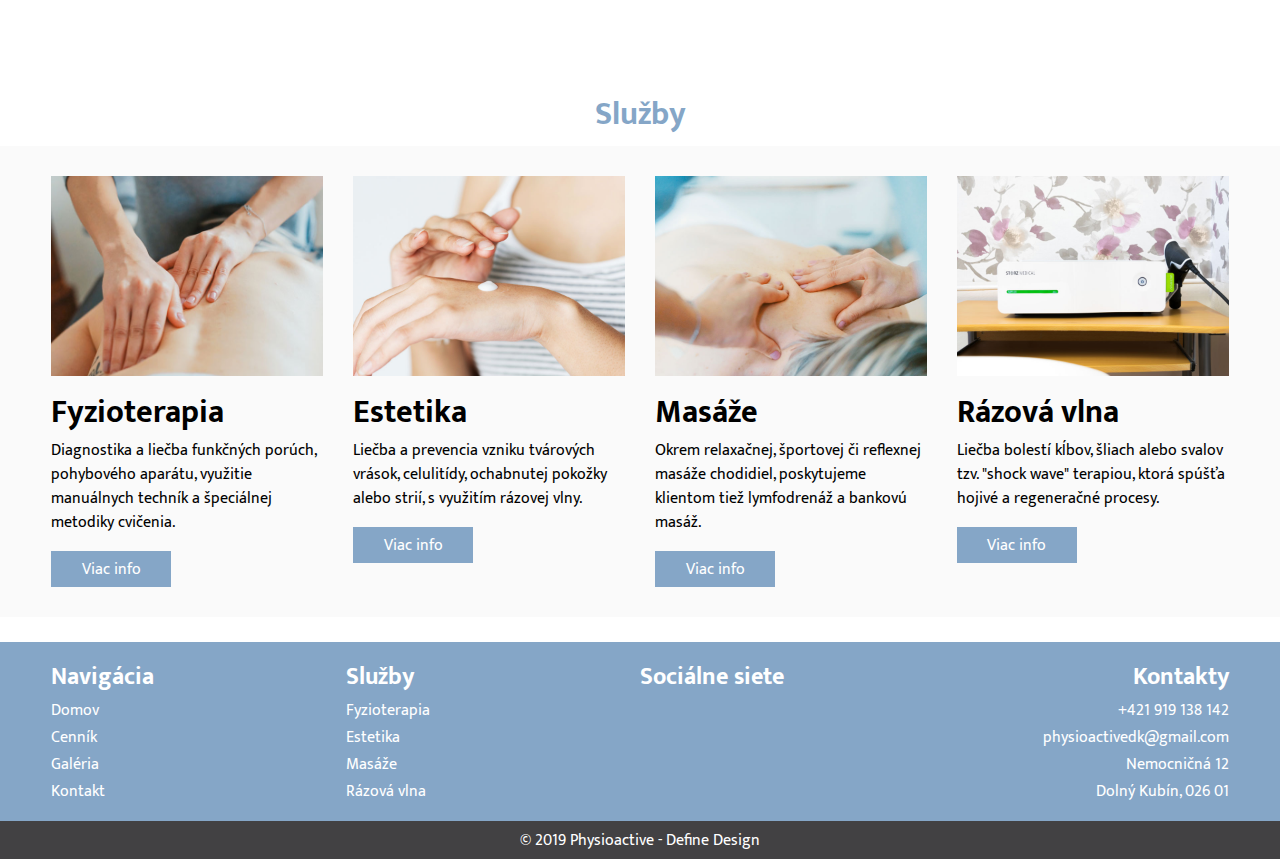
==== commit b0d7177c: "added details foreach index item, fixed footer" ====
--- a/index.html
+++ b/index.html
@@ -1,6 +1,13 @@
 <!DOCTYPE html>
 <html lang="sk">
 <head>
+    <script async src="https://www.googletagmanager.com/gtag/js?id=UA-132439200-1"></script>
+    <script>
+        window.dataLayer = window.dataLayer || [];
+        function gtag(){dataLayer.push(arguments);}
+                 gtag('js', new Date());
+                 gtag('config', 'UA-132439200-1');
+    </script>
     <meta charset="UTF-8">
     <meta name="viewport" content="width=device-width, initial-scale=1.0">
     <meta http-equiv="X-UA-Compatible" content="ie=edge">
@@ -27,7 +34,7 @@
         <ul class="upperSocial">
             <li><a href="https://www.facebook.com/PhysioActive-455984561449445/" target="_blank"><i class="fab fa-facebook"></i></a></li>
             <li><a href="https://www.youtube.com/channel/UCnXAggVKej-yZUJYLw-RJVw" target="_blank"><i class="fab fa-youtube"></i></a></li>
-            <li><a href="#"><i class="fab fa-instagram"></i></a></li>
+            <!-- <li><a href="#"><i class="fab fa-instagram"></i></a></li> -->
         </ul>
             <div class="menuMob">
                 <ul>
@@ -60,8 +67,8 @@
             </div>
         </div>
         <!-- HIDDEN -->
-        <div class="vidWrap" style="display:none;">
-            <iframe class="video" src="https://www.youtube.com/embed/zuI7wDvXnyE/"></iframe>
+        <div class="vidWrap">
+            <iframe class="video" src="https://www.youtube.com/embed/pXf8CGKqfNo/"></iframe>
         </div>
         <div class="serHeadWrap"><h1 class="serHead">Služby</h1></div>
         <div class="servicesBg">
@@ -72,7 +79,7 @@
                         <h1 class="servicesHeader">Fyzioterapia</h1>
                         <p>Diagnostika a liečba funkčných porúch, pohybového aparátu,
                             využitie manuálnych techník a špeciálnej metodiky cvičenia.  </p>
-                        <a href="sluzby" class="servicesBtn">Viac info</a>
+                        <a href="fyzioterapia" class="servicesBtn">Viac info</a>
                     </div>
                 </div>
                 <div class="servicesFlex">
@@ -82,7 +89,7 @@
                         <p>Liečba a prevencia vzniku tvárových vrások,
                             celulitídy, ochabnutej pokožky alebo strií, s využitím rázovej vlny.
                         </p>
-                        <a href="sluzby" class="servicesBtn">Viac info</a>
+                        <a href="estetika" class="servicesBtn">Viac info</a>
                     </div>
                 </div>
                 <div class="servicesFlex">
@@ -92,7 +99,7 @@
                         <p>Okrem relaxačnej, športovej či reflexnej masáže chodidiel,
                             poskytujeme klientom tiež lymfodrenáž a bankovú masáž.
                         </p>
-                        <a href="sluzby" class="servicesBtn">Viac info</a>
+                        <a href="masaze" class="servicesBtn">Viac info</a>
                     </div>
                 </div>
                 <div class="servicesFlex">
@@ -102,7 +109,7 @@
                         <p>Liečba bolestí kĺbov, šliach alebo svalov tzv. "shock wave" terapiou,
                             ktorá spúšťa hojivé a regeneračné procesy.
                         </p>
-                        <a href="sluzby" class="servicesBtn">Viac info</a>
+                        <a class="servicesBtn">Viac info</a>
                     </div>
                 </div>
             </div>
@@ -162,10 +169,10 @@
                 <div class="footerPart services">
                     <h1 class="footerHeader">Služby</h1>
                     <ul>
-                        <li><a href="https://www.physioactive.sk/">Fyzioterapia</a></li>
-                        <li><a href="cennik">Estetika</a></li>
-                        <li><a href="galeria">Masáže</a></li>
-                        <li><a href="kontakt">Rázová vlna</a></li>
+                        <li><a href="fyzioterapia">Fyzioterapia</a></li>
+                        <li><a href="estetika">Estetika</a></li>
+                        <li><a href="masaze">Masáže</a></li>
+                        <li><a href="razova_vlna">Rázová vlna</a></li>
                     </ul>
                 </div>
             </div>
@@ -175,7 +182,7 @@
                     <ul class="socialUl">
                         <li><a href="https://www.facebook.com/PhysioActive-455984561449445/" target="_blank"><i class="fab fa-facebook"></i></a></li>
                         <li><a href="https://www.youtube.com/channel/UCnXAggVKej-yZUJYLw-RJVw" target="_blank"><i class="fab fa-youtube"></i></a></li>
-                        <li><a href="#"><i class="fab fa-instagram"></i></a></li>
+                        <!-- <li><a href="#"><i class="fab fa-instagram"></i></a></li> -->
                     </ul>
                 </div>
                 <div class="footerPart rightCont">
--- a/main.css
+++ b/main.css
@@ -171,6 +171,7 @@
 .vidWrap .video {
   width: 100%;
   height: 400px;
+  border: none;
 }
 
 .serHeadWrap {
@@ -554,9 +555,9 @@
   .navbar .menuBtn {
     display: block;
     float: right;
-    margin-right: 4%;
+    margin-right: 5%;
     font-size: 1.5em;
-    margin-top: 15px;
+    margin-top: 17px;
     cursor: pointer;
   }
   .navbar .menuMob {
